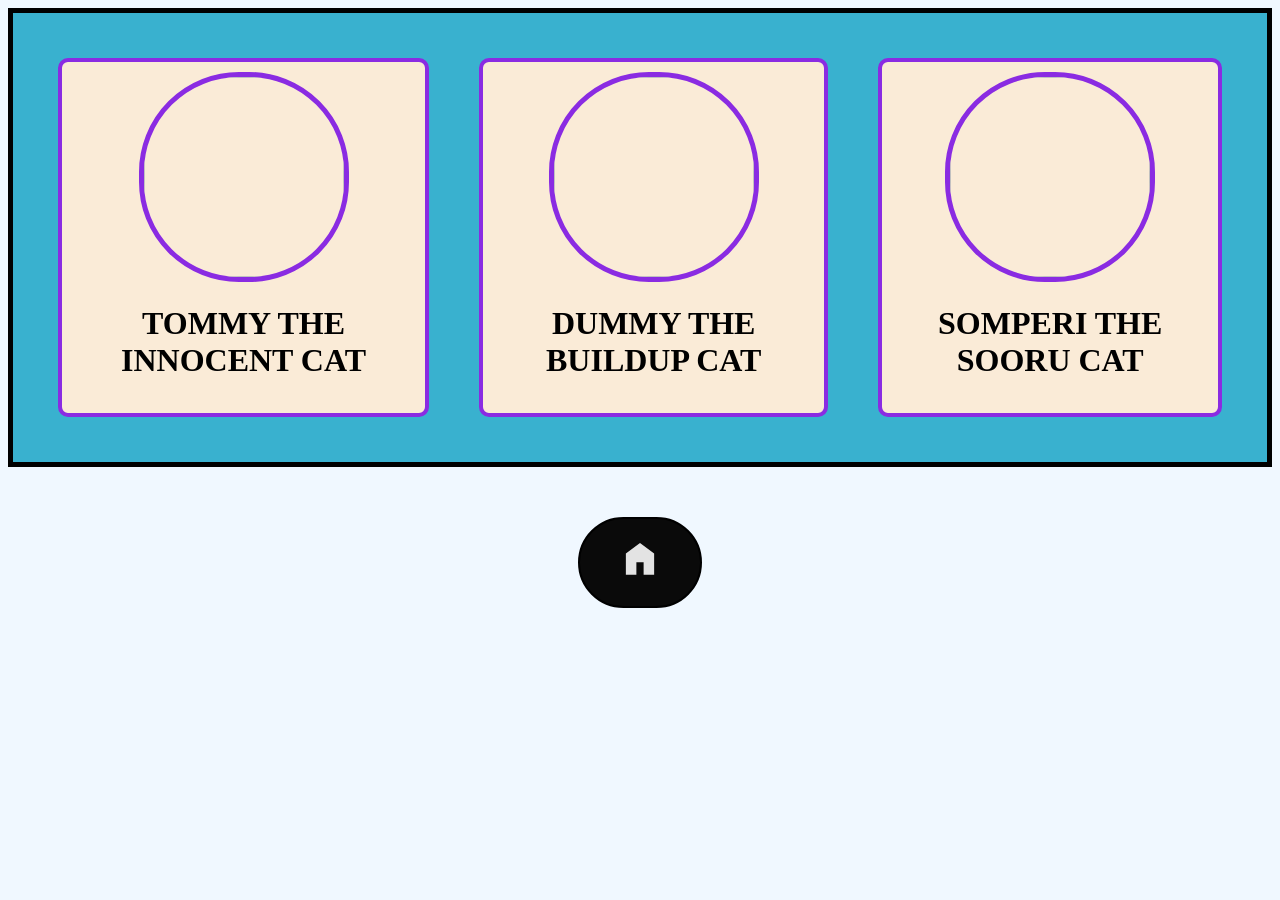
==== profile.html @ 3e782575 "Add files via upload" ====
<!DOCTYPE html>
<html>
<head>
    <title>Profiles</title>
    <link rel="stylesheet" href="profile.css">
</head>    
<body>
    <div class="divinside">
    <div class="div1">
        <img class="profile1" src="image/cat1.jfif">
        <h1 class="text">Tommy the innocent cat</h1>
    </div>
    <div class="div1">
        <img class="profile1" src="image/cat2.jpg">
        <h1 class="text">Dummy the buildup cat</h1>
    </div>
    <div class="div1">
        <img class="profile1" src="image/cat3.jfif">
        <h1 class="text">Somperi the sooru cat</h1>
    </div>
    </div>
    <span class="backbutton">
        <a class="abutton" href="index.html" title="home"><svg xmlns="http://www.w3.org/2000/svg" height="40px" viewBox="0 -960 960 960" width="40px" fill="#e3e3e3"><path d="M140.89-99.8v-509.57L480-863.13l339.27 253.68V-99.8H566.83v-301.79H393.17V-99.8H140.89Z"/></svg></a>
    </span>
</body>
</html>
---- profile.css ----
.div1{
    display: inline-block;
    padding: 10px;
    height:auto;
    width: auto;
    max-width: 500px;   
    min-width: 100px;
    min-height: 100px;
    max-height: 500px;
    border: 4px solid;
    border-radius: 10px;
    margin: 25px 25px;
    cursor: pointer;
    text-align: center;
    background-color: antiquewhite;
    font-family: 'Times New Roman', Times, serif;
    border-color: blueviolet;
    vertical-align:top;
    transform: scale(1);
    transition: transform 0.15s, background-color 0.15s;
}

.profile1{
    height:200px;
    width: 200px; 
    object-fit: cover;
    border-radius: 100px;
    border: 5px solid blueviolet;
}

body{
    background-color: aliceblue;
}

.text{
    padding: 2px;
    text-transform: uppercase;
    font-family: ms Cambria, Cochin, Georgia, Times, 'Times New Roman', serif;

}

.divinside{
    border: 5px solid black;
    display: flex;
    justify-content: center;
    padding: 20px;
    background-color: rgb(57, 177, 207);
}

.div1:hover{
    transform: scale(1.1);
    transition: transform 0.15s, background-color 0.15s;
    background-color: rgb(207, 170, 120);
}

.backbutton{
    display: flex;
    justify-content: center;
    margin: 50px;
    font-size: 30px;
    text-decoration: none;
    color: black;
    text-transform: uppercase;

}

.abutton{
    text-decoration: none;
    display: inline-block;
    border: 2px solid black;
    padding: 20px 40px;
    background-color: rgb(10, 10, 10);
    color: rgb(5, 5, 5);
    border-radius: 60px;
    transform: scale(1);
    transition: transform 0.15s;
}

.abutton:hover{
    transform: scale(1.2);
    transition: transform 0.15s;
}
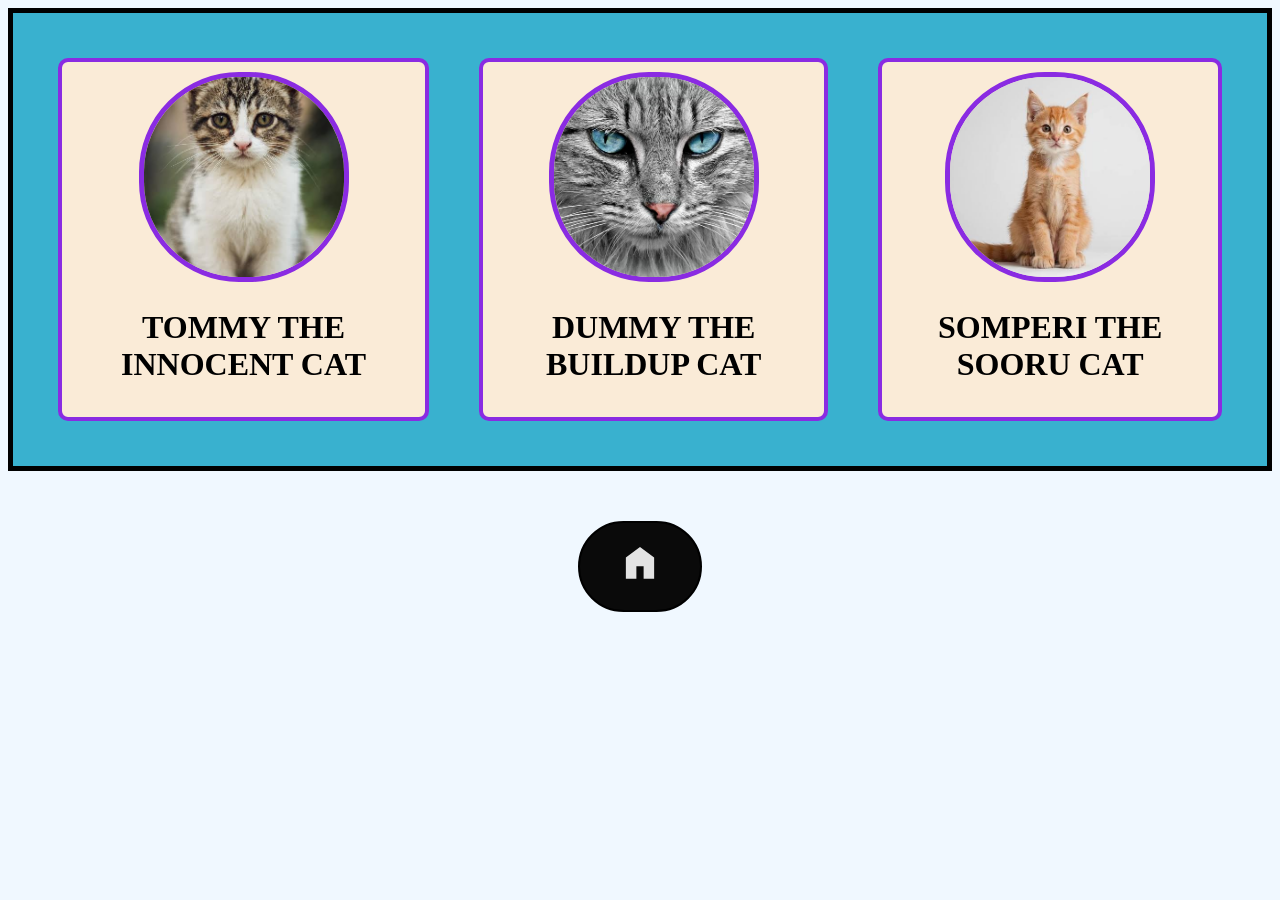
==== commit 7d871148: "Update profile.html" ====
--- a/profile.html
+++ b/profile.html
@@ -7,15 +7,15 @@
 <body>
     <div class="divinside">
     <div class="div1">
-        <img class="profile1" src="image/cat1.jfif">
+        <img class="profile1" src="cat1.jfif">
         <h1 class="text">Tommy the innocent cat</h1>
     </div>
     <div class="div1">
-        <img class="profile1" src="image/cat2.jpg">
+        <img class="profile1" src="cat2.jpg">
         <h1 class="text">Dummy the buildup cat</h1>
     </div>
     <div class="div1">
-        <img class="profile1" src="image/cat3.jfif">
+        <img class="profile1" src="cat3.jfif">
         <h1 class="text">Somperi the sooru cat</h1>
     </div>
     </div>
@@ -23,4 +23,4 @@
         <a class="abutton" href="index.html" title="home"><svg xmlns="http://www.w3.org/2000/svg" height="40px" viewBox="0 -960 960 960" width="40px" fill="#e3e3e3"><path d="M140.89-99.8v-509.57L480-863.13l339.27 253.68V-99.8H566.83v-301.79H393.17V-99.8H140.89Z"/></svg></a>
     </span>
 </body>
-</html>+</html>
